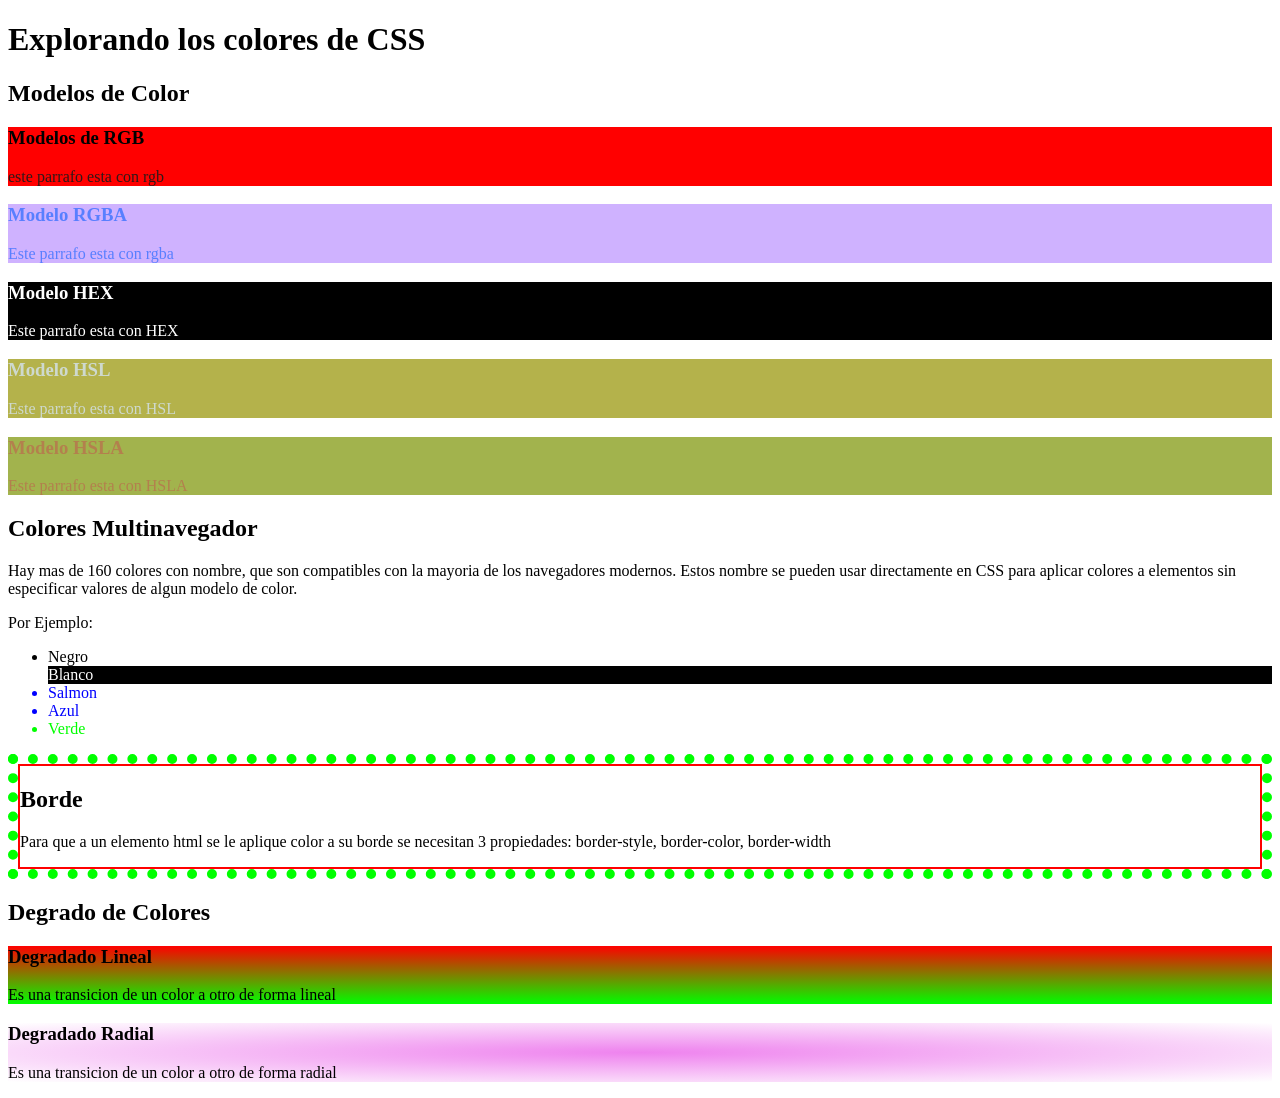
==== Tarea 10/index.html @ ccaa3da0 "Se agregó Tarea 10" ====
<!DOCTYPE html>
<html lang="en">

<head>
    <meta charset="UTF-8">
    <meta name="viewport" content="width=device-width, initial-scale=1.0">
    <title>Document</title>
    <meta name="Author" content="Angel De La Cruz Gutiérrez">
    <link rel="stylesheet" href="css/style.css">
</head>

<body>
    <header>
        <h1>Explorando los colores de CSS</h1>
    </header>
    <main>
        <section>
            <h2>Modelos de Color</h2>
            <article class="rgb">
                <h3>Modelos de RGB</h3>
                <p>este parrafo esta con rgb</p>
            </article>
            <article class="rgba">
                <h3>Modelo RGBA</h3>
                <p>Este parrafo esta con rgba</p>
            </article>
            <article class="hex">
                <h3>Modelo HEX</h3>
                <p>Este parrafo esta con HEX</p>
            </article>
            <article class="hsl">
                <h3>Modelo HSL</h3>
                <p>Este parrafo esta con HSL</p>
            </article>
            <article class="hsla">
                <h3>Modelo HSLA</h3>
                <p>Este parrafo esta con HSLA</p>
            </article>
        </section>
        <section>
            <h2>Colores Multinavegador</h2>
            <p>
                Hay mas de 160 colores con nombre,
                que son compatibles con la mayoria de
                los navegadores modernos. Estos nombre se pueden usar
                directamente en CSS para aplicar colores a elementos sin especificar
                valores de algun modelo de color.
            </p>
            <p>Por Ejemplo: </p>
            <ul>
                <li class="black">Negro</li>
                <li class="white">Blanco </li>
                <li class="blue">Salmon</li>
                <li class="blue">Azul</li>
                <li class="lime">Verde</li>
            </ul>
        </section>

        <section class="borde">
            <article class="borde-interno">
                <h2>Borde</h2>
                <p>
                    Para que a un elemento html se le aplique color a su borde
                    se necesitan 3 propiedades: border-style, border-color, border-width
                </p>
            </article>
        </section>

        <h2>Degrado de Colores</h2>
        <article class="lineal">
            <h3>Degradado Lineal</h3>
            <p>Es una transicion de un color a otro de forma lineal</p>
        </article>
        <article class="radial">
            <h3>Degradado Radial</h3>
            <p>
                Es una transicion de un color a otro de forma radial
            </p>
        </article>

        <section>

        </section>
    </main>
</body>

</html>
---- Tarea 10/css/style.css ----
/*Modelo RGB*/

.rgb 
{
    background-color: rgb(255,0,0);
    color: rgb(48,24,24);
}
.rgb h3
{
color: rgb(0,0,0);
}
/*MODELO RGBA*/
.rgba
{
    background-color: rgba(98, 0, 255, 0.301);
    color: rgba(12, 93, 255, 0.608);
}
/*Modelo Hex*/
.hex
{
    background-color: #000;
    color: #fff;
}
/*MODELO HSL*/
.hsl
{
    background-color: hsl(59, 41%, 50%);
    color: hsl(120, 12%, 83%);
}
/*MODELO HSLA*/
.hsla
{
    background-color: hsla(70, 40%, 50%);
    color: hsla(30, 40%, 50%);
}
/*Colores Multinavegador*/
.black{color: black;}
.white{color: white;
background-color: black;}
.salmon{color: salmon;}
.blue{color: blue;}
.lime{color: lime;}

/*BORDER*/
.borde 
{
    /* border-style: double ;
    border-color: red;
    border-width: 10px; */
    border: 10px dotted lime;

}
.borde-interno
{
    border: 2px solid red;
}

.lineal
{
    background-image: linear-gradient(to bottom, red, lime);
}
.radial
{
    background-image: radial-gradient(ellipse, violet, white);   
}
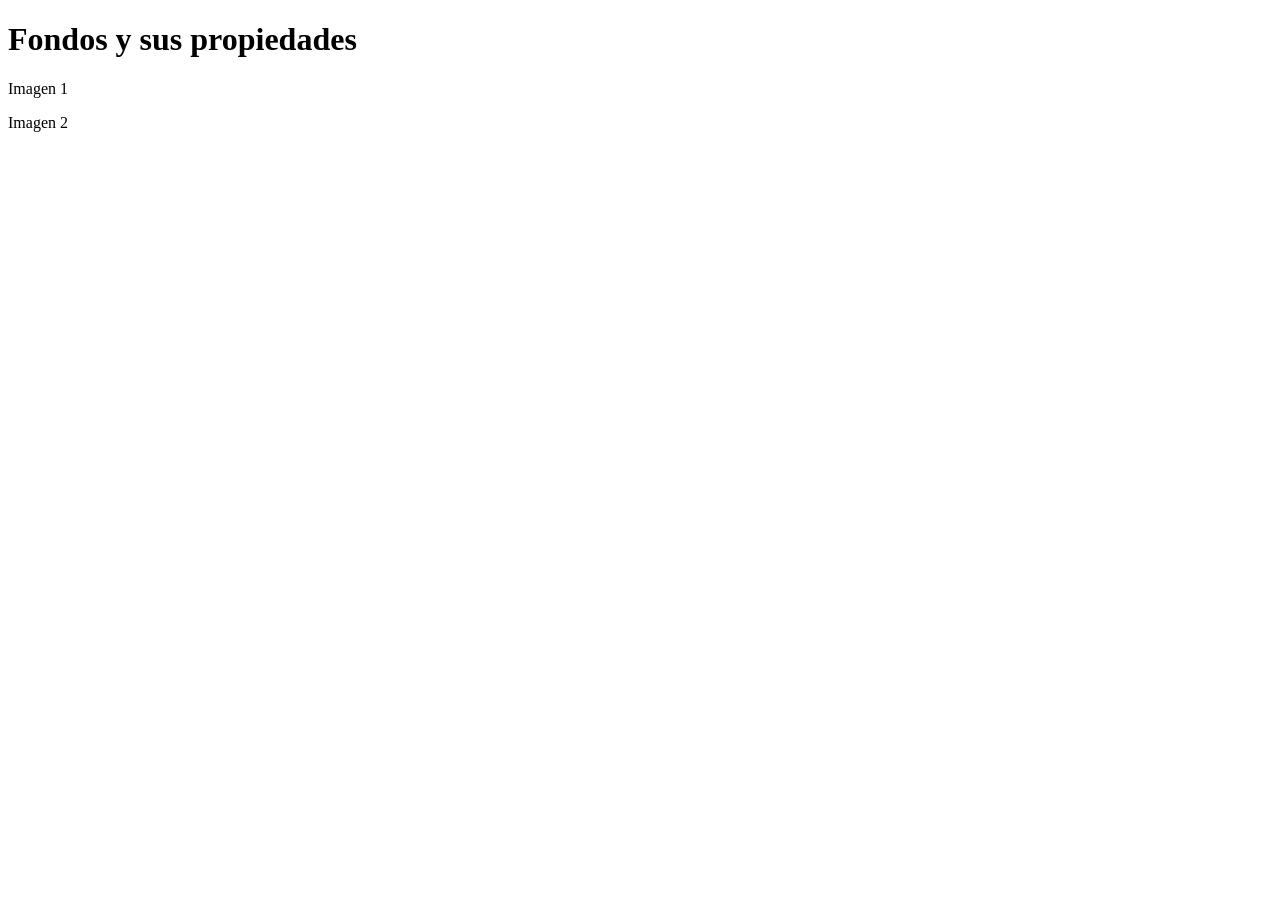
==== commit 5ceeec75: "Update index.html" ====
--- a/Tarea 10/index.html
+++ b/Tarea 10/index.html
@@ -1,87 +1,23 @@
 <!DOCTYPE html>
-<html lang="en">
-
+<html lang="es">
 <head>
     <meta charset="UTF-8">
     <meta name="viewport" content="width=device-width, initial-scale=1.0">
-    <title>Document</title>
-    <meta name="Author" content="Angel De La Cruz Gutiérrez">
-    <link rel="stylesheet" href="css/style.css">
+    <title>Fondos y sus propiedades</title>
+    <meta name="author" content="Su nombre">
+    <link rel="stylesheet" href="css/estilos.css">
 </head>
-
 <body>
     <header>
-        <h1>Explorando los colores de CSS</h1>
+        <h1>Fondos y sus propiedades</h1>
     </header>
     <main>
-        <section>
-            <h2>Modelos de Color</h2>
-            <article class="rgb">
-                <h3>Modelos de RGB</h3>
-                <p>este parrafo esta con rgb</p>
-            </article>
-            <article class="rgba">
-                <h3>Modelo RGBA</h3>
-                <p>Este parrafo esta con rgba</p>
-            </article>
-            <article class="hex">
-                <h3>Modelo HEX</h3>
-                <p>Este parrafo esta con HEX</p>
-            </article>
-            <article class="hsl">
-                <h3>Modelo HSL</h3>
-                <p>Este parrafo esta con HSL</p>
-            </article>
-            <article class="hsla">
-                <h3>Modelo HSLA</h3>
-                <p>Este parrafo esta con HSLA</p>
-            </article>
+        <section class="fondo1">
+            <p>Imagen 1</p>
         </section>
-        <section>
-            <h2>Colores Multinavegador</h2>
-            <p>
-                Hay mas de 160 colores con nombre,
-                que son compatibles con la mayoria de
-                los navegadores modernos. Estos nombre se pueden usar
-                directamente en CSS para aplicar colores a elementos sin especificar
-                valores de algun modelo de color.
-            </p>
-            <p>Por Ejemplo: </p>
-            <ul>
-                <li class="black">Negro</li>
-                <li class="white">Blanco </li>
-                <li class="blue">Salmon</li>
-                <li class="blue">Azul</li>
-                <li class="lime">Verde</li>
-            </ul>
-        </section>
-
-        <section class="borde">
-            <article class="borde-interno">
-                <h2>Borde</h2>
-                <p>
-                    Para que a un elemento html se le aplique color a su borde
-                    se necesitan 3 propiedades: border-style, border-color, border-width
-                </p>
-            </article>
-        </section>
-
-        <h2>Degrado de Colores</h2>
-        <article class="lineal">
-            <h3>Degradado Lineal</h3>
-            <p>Es una transicion de un color a otro de forma lineal</p>
-        </article>
-        <article class="radial">
-            <h3>Degradado Radial</h3>
-            <p>
-                Es una transicion de un color a otro de forma radial
-            </p>
-        </article>
-
-        <section>
-
+        <section class="fondo2">
+            <p>Imagen 2</p>
         </section>
     </main>
 </body>
-
-</html>+</html>
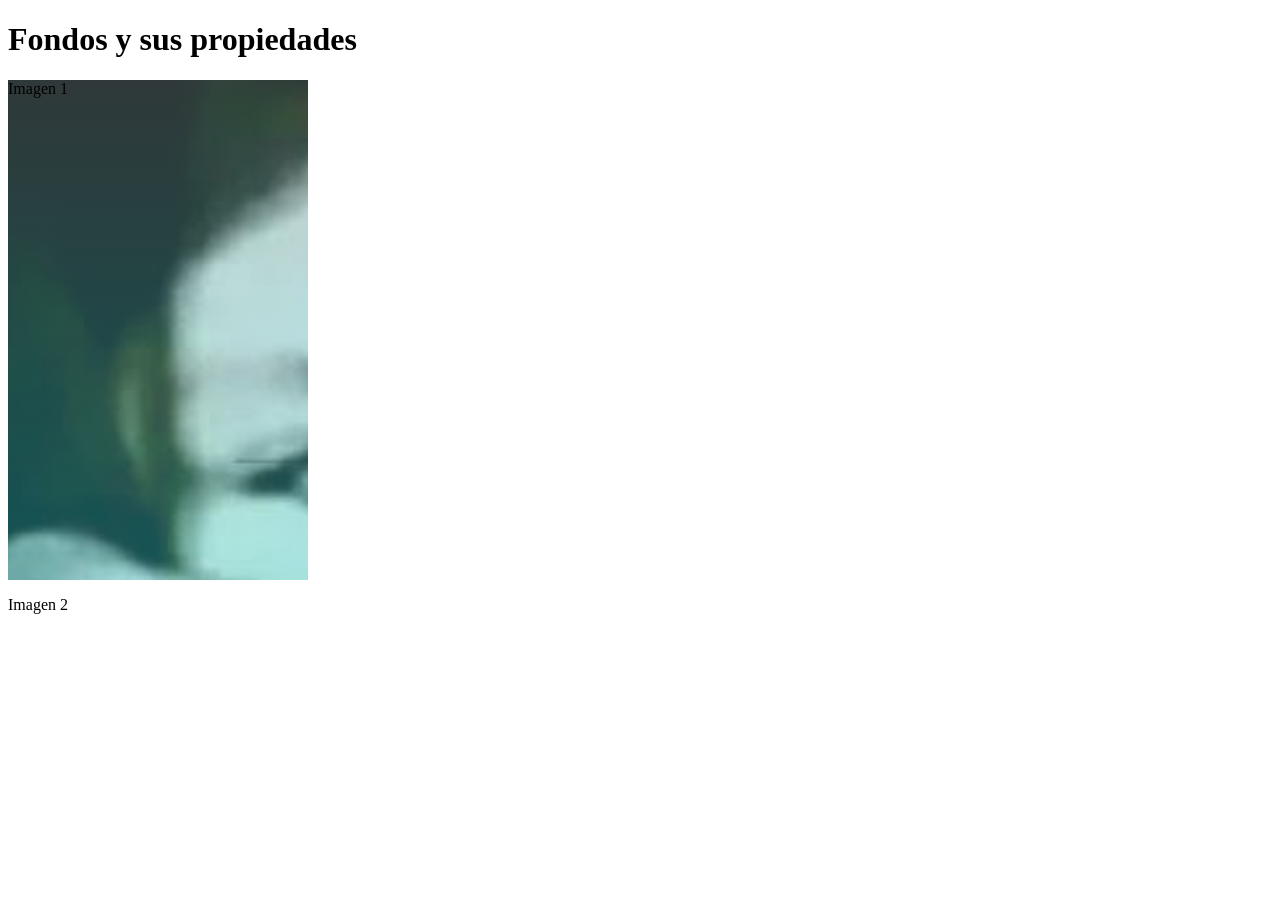
==== commit 24925a3e: "Update index.html" ====
--- a/Tarea 10/index.html
+++ b/Tarea 10/index.html
@@ -4,8 +4,8 @@
     <meta charset="UTF-8">
     <meta name="viewport" content="width=device-width, initial-scale=1.0">
     <title>Fondos y sus propiedades</title>
-    <meta name="author" content="Su nombre">
-    <link rel="stylesheet" href="css/estilos.css">
+    <meta name="author" content="Angel De La Cruz Gutiérrez">
+    <link rel="stylesheet" href="css/style.css">
 </head>
 <body>
     <header>
--- a/Tarea 10/css/style.css
+++ b/Tarea 10/css/style.css
@@ -0,0 +1,25 @@
+.fondo1 {
+    /*bg-image permite agregar imagenes como fondo de un elemento y también se pueden agregar gradientes*/
+    background-image: linear-gradient(to top, rgba(0, 255, 255, 0.404), rgba(128, 128, 128, 0.404)), url(../imagenes/suimagen.jpg);
+
+    /* Backgound-siza(cover, contain, width(px)-heigth(px))
+    Especifíca el tamaño de la imagen de fondo */
+    background-size: cover;
+
+    /* Background-repeat (repeat, no repeat, repeat-x, repeat-y)
+    Aplica cuando la imagen es más pequeña que su contenedor */
+    background-repeat: no-repeat;
+
+    /* Background-position (top, bottom, center, right, left)
+    establecer la posición inicial de una imagen en su contenedor */
+    background-position: bottom;
+
+    /* Background-attachment (scroll, fixed)
+    se utiliza para wue la imagen quede fija en su contenedor cuando un usuario se desplaza por la página */
+    background-attachment: fixed;
+
+    /* Propiedades generales de contenedor */
+    height: 500px;
+    width: 300px;
+    
+}
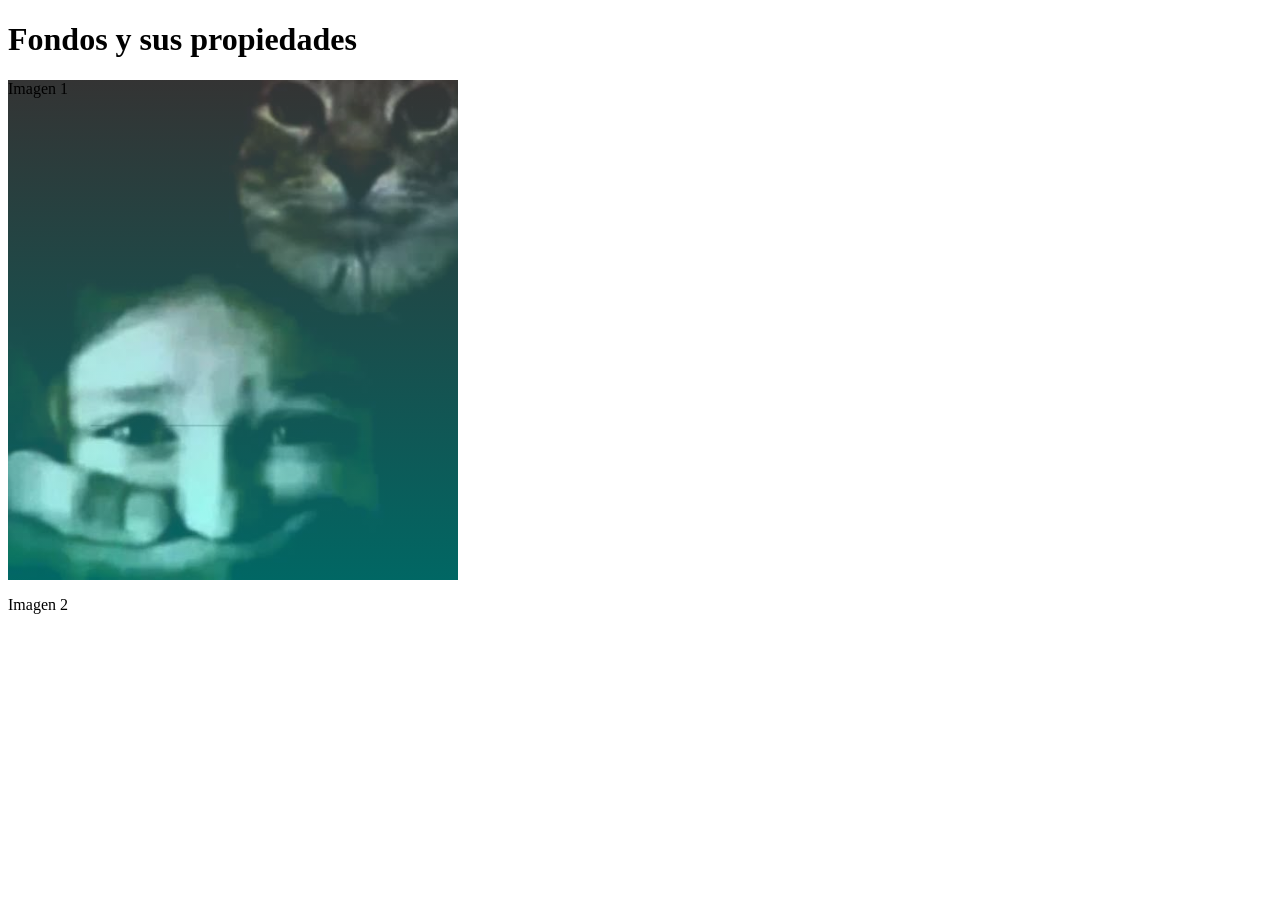
==== commit 4151d4d4: "Se agregó tarea 10" ====
--- a/Tarea 10/index.html
+++ b/Tarea 10/index.html
@@ -20,4 +20,4 @@
         </section>
     </main>
 </body>
-</html>
+</html>
--- a/Tarea 10/css/style.css
+++ b/Tarea 10/css/style.css
@@ -1,8 +1,8 @@
 .fondo1 {
     /*bg-image permite agregar imagenes como fondo de un elemento y también se pueden agregar gradientes*/
-    background-image: linear-gradient(to top, rgba(0, 255, 255, 0.404), rgba(128, 128, 128, 0.404)), url(../imagenes/suimagen.jpg);
+    background-image: linear-gradient(to top, rgba(2, 255, 247, 0.404), rgba(128, 128, 128, 0.404)), url(../imagenes/suimagen.jpg);
 
-    /* Backgound-siza(cover, contain, width(px)-heigth(px))
+    /* Backgound-size(cover, contain, width(px)-heigth(px))
     Especifíca el tamaño de la imagen de fondo */
     background-size: cover;
 
@@ -16,10 +16,10 @@
 
     /* Background-attachment (scroll, fixed)
     se utiliza para wue la imagen quede fija en su contenedor cuando un usuario se desplaza por la página */
-    background-attachment: fixed;
+    background-attachment: scroll;
 
     /* Propiedades generales de contenedor */
     height: 500px;
-    width: 300px;
+    width: 450px;
     
-}
+}
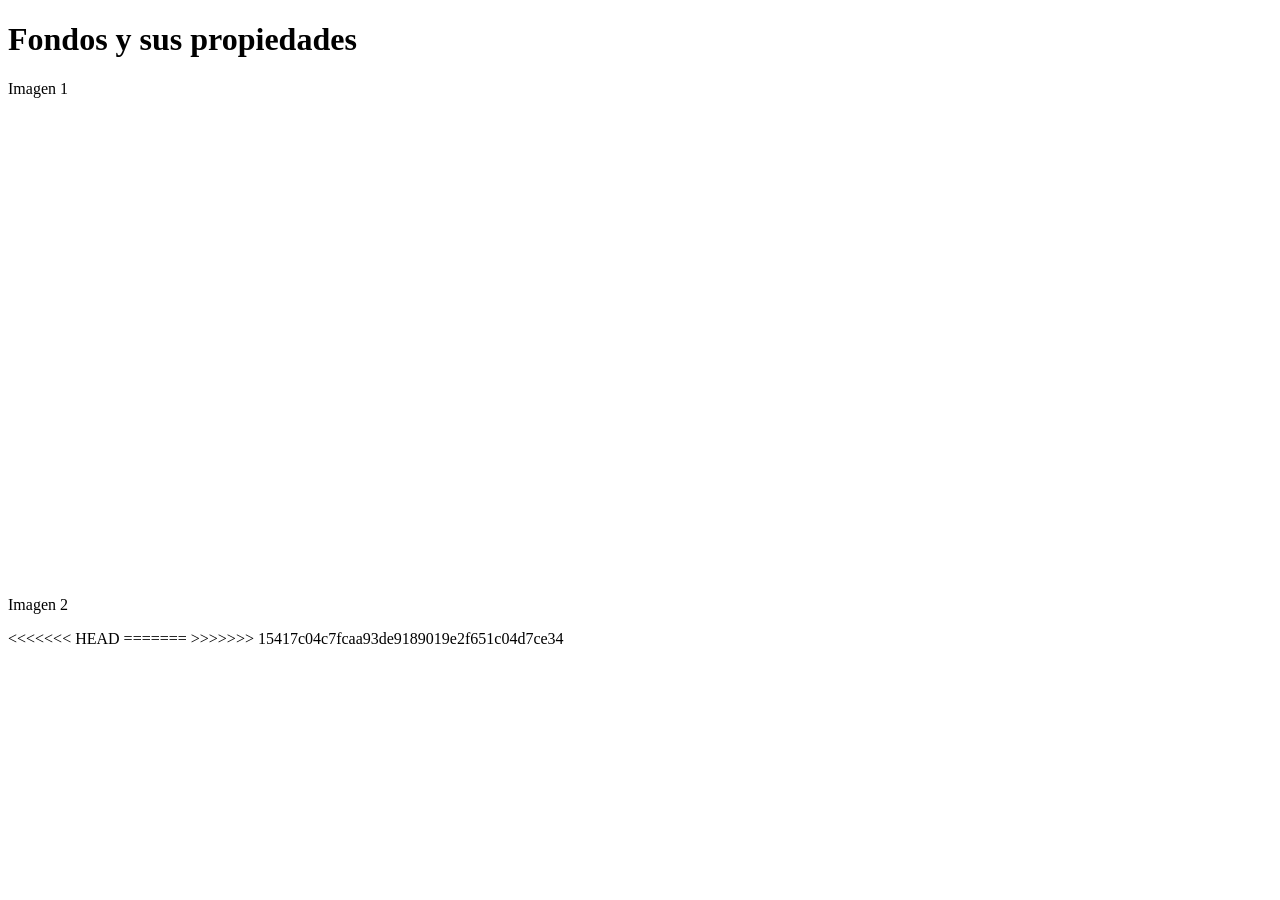
==== commit e93062cd: "Se agregó tarea 10" ====
--- a/Tarea 10/index.html
+++ b/Tarea 10/index.html
@@ -20,4 +20,8 @@
         </section>
     </main>
 </body>
-</html>+<<<<<<< HEAD
+</html>
+=======
+</html>
+>>>>>>> 15417c04c7fcaa93de9189019e2f651c04d7ce34
--- a/Tarea 10/css/style.css
+++ b/Tarea 10/css/style.css
@@ -1,8 +1,14 @@
 .fondo1 {
     /*bg-image permite agregar imagenes como fondo de un elemento y también se pueden agregar gradientes*/
+<<<<<<< HEAD
     background-image: linear-gradient(to top, rgba(2, 255, 247, 0.404), rgba(128, 128, 128, 0.404)), url(../imagenes/suimagen.jpg);
 
     /* Backgound-size(cover, contain, width(px)-heigth(px))
+=======
+    background-image: linear-gradient(to top, rgba(0, 255, 255, 0.404), rgba(128, 128, 128, 0.404)), url(../imagenes/suimagen.jpg);
+
+    /* Backgound-siza(cover, contain, width(px)-heigth(px))
+>>>>>>> 15417c04c7fcaa93de9189019e2f651c04d7ce34
     Especifíca el tamaño de la imagen de fondo */
     background-size: cover;
 
@@ -16,10 +22,20 @@
 
     /* Background-attachment (scroll, fixed)
     se utiliza para wue la imagen quede fija en su contenedor cuando un usuario se desplaza por la página */
+<<<<<<< HEAD
     background-attachment: scroll;
 
     /* Propiedades generales de contenedor */
     height: 500px;
     width: 450px;
     
-}+}
+=======
+    background-attachment: fixed;
+
+    /* Propiedades generales de contenedor */
+    height: 500px;
+    width: 300px;
+    
+}
+>>>>>>> 15417c04c7fcaa93de9189019e2f651c04d7ce34
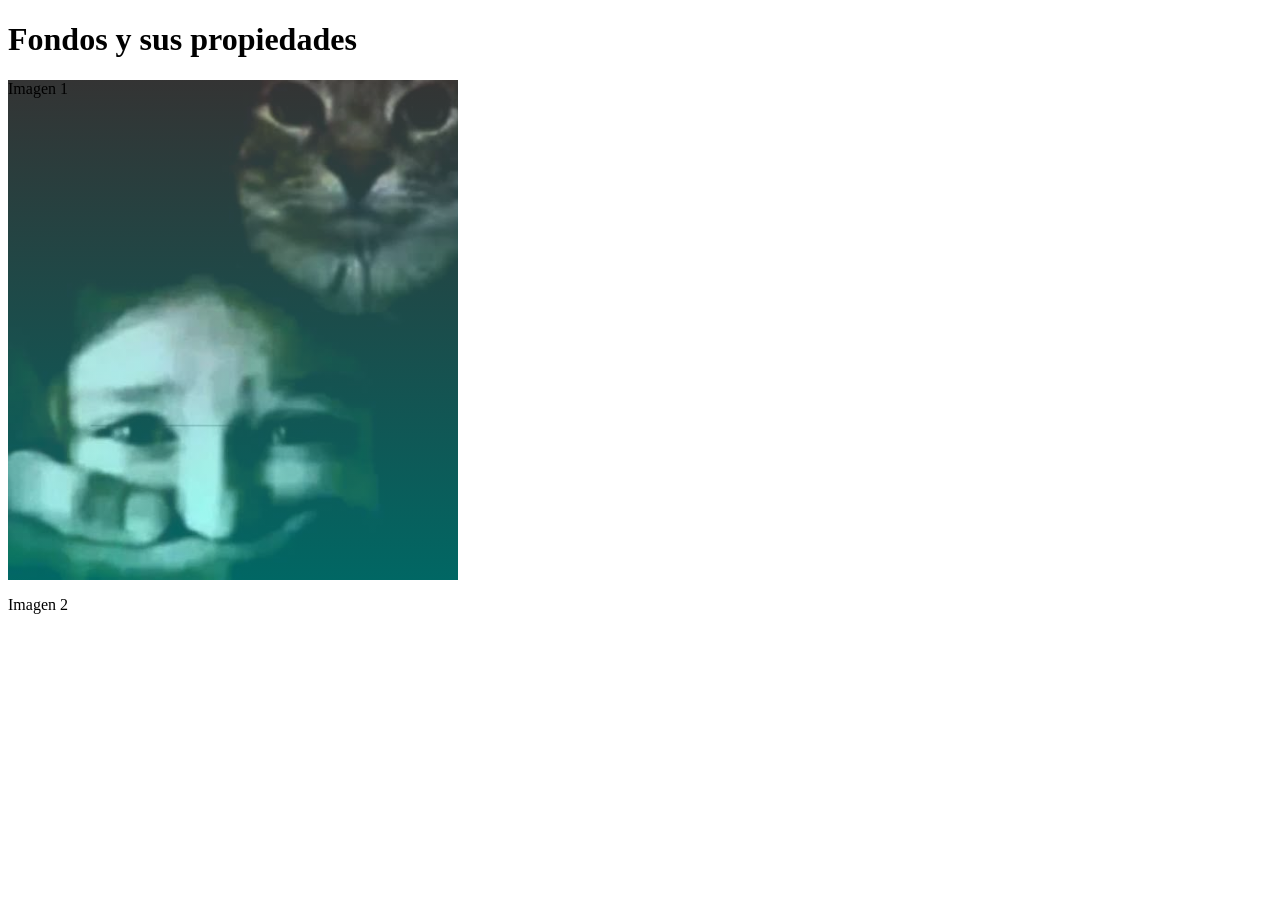
==== commit 4a9bf81f: "Se agregó tarea 10" ====
--- a/Tarea 10/index.html
+++ b/Tarea 10/index.html
@@ -20,8 +20,4 @@
         </section>
     </main>
 </body>
-<<<<<<< HEAD
 </html>
-=======
-</html>
->>>>>>> 15417c04c7fcaa93de9189019e2f651c04d7ce34
--- a/Tarea 10/css/style.css
+++ b/Tarea 10/css/style.css
@@ -1,14 +1,8 @@
 .fondo1 {
     /*bg-image permite agregar imagenes como fondo de un elemento y también se pueden agregar gradientes*/
-<<<<<<< HEAD
     background-image: linear-gradient(to top, rgba(2, 255, 247, 0.404), rgba(128, 128, 128, 0.404)), url(../imagenes/suimagen.jpg);
 
     /* Backgound-size(cover, contain, width(px)-heigth(px))
-=======
-    background-image: linear-gradient(to top, rgba(0, 255, 255, 0.404), rgba(128, 128, 128, 0.404)), url(../imagenes/suimagen.jpg);
-
-    /* Backgound-siza(cover, contain, width(px)-heigth(px))
->>>>>>> 15417c04c7fcaa93de9189019e2f651c04d7ce34
     Especifíca el tamaño de la imagen de fondo */
     background-size: cover;
 
@@ -22,20 +16,10 @@
 
     /* Background-attachment (scroll, fixed)
     se utiliza para wue la imagen quede fija en su contenedor cuando un usuario se desplaza por la página */
-<<<<<<< HEAD
     background-attachment: scroll;
 
     /* Propiedades generales de contenedor */
     height: 500px;
     width: 450px;
     
-}
-=======
-    background-attachment: fixed;
-
-    /* Propiedades generales de contenedor */
-    height: 500px;
-    width: 300px;
-    
-}
->>>>>>> 15417c04c7fcaa93de9189019e2f651c04d7ce34
+}
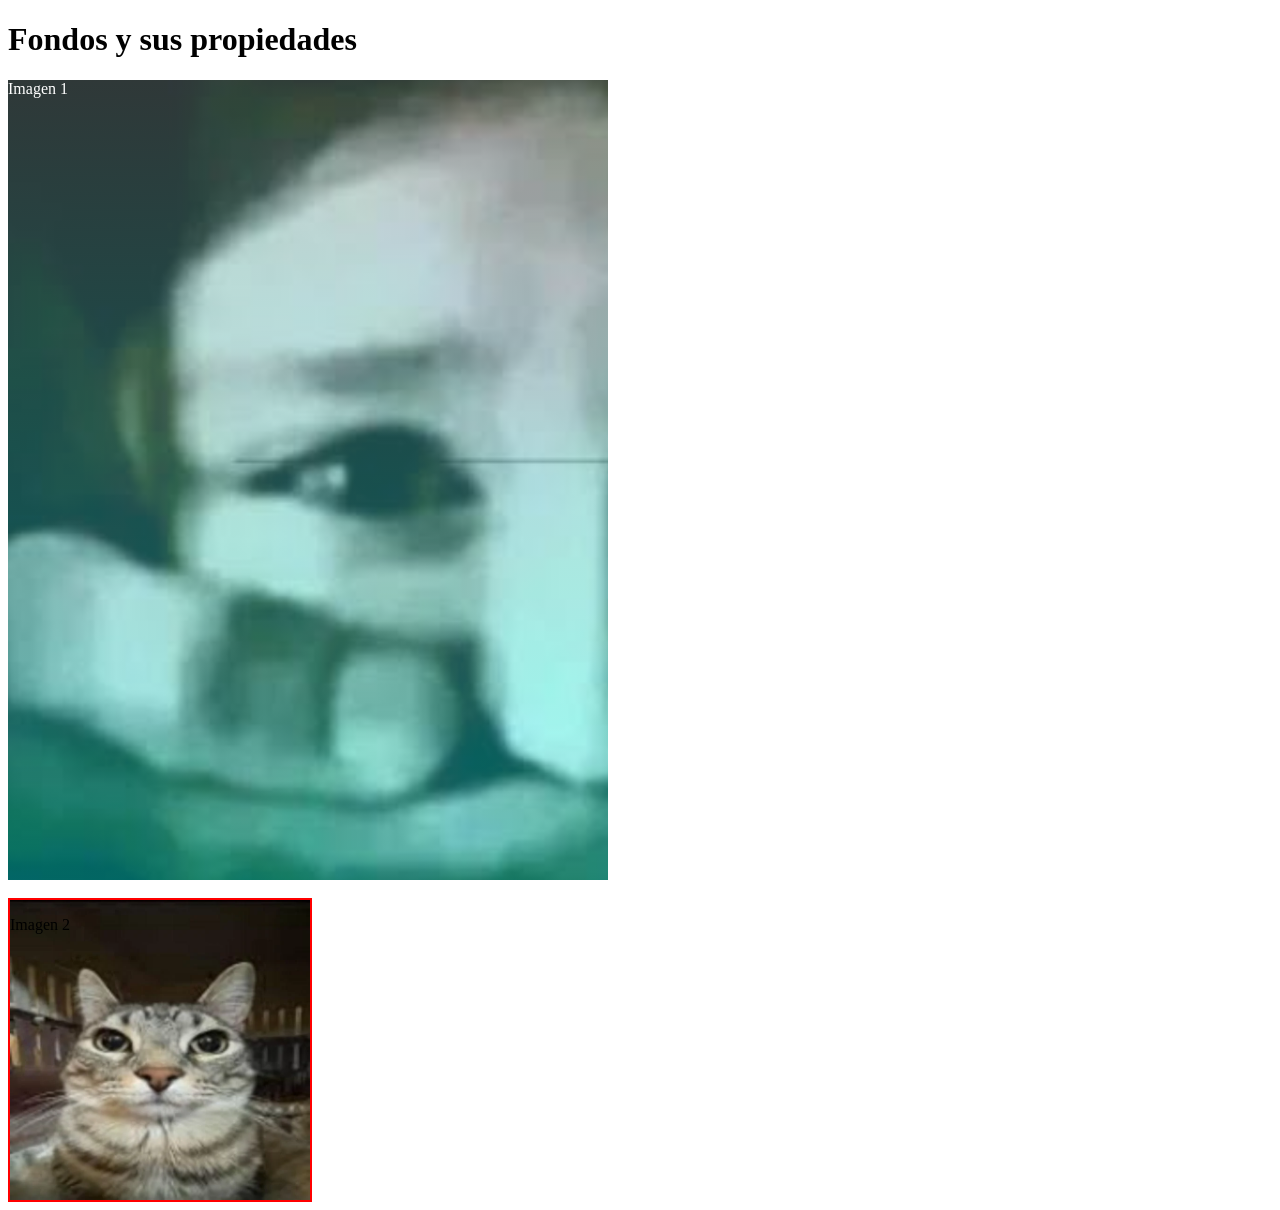
==== commit 81d7eb2f: "Se agregó Tarea 10" ====
--- a/Tarea 10/index.html
+++ b/Tarea 10/index.html
@@ -13,8 +13,9 @@
     </header>
     <main>
         <section class="fondo1">
-            <p>Imagen 1</p>
+            <p class="p-1">Imagen 1</p>
         </section>
+        <br>
         <section class="fondo2">
             <p>Imagen 2</p>
         </section>
--- a/Tarea 10/css/style.css
+++ b/Tarea 10/css/style.css
@@ -19,7 +19,26 @@
     background-attachment: scroll;
 
     /* Propiedades generales de contenedor */
-    height: 500px;
-    width: 450px;
+    height: 800px;
+    width: 600px;
     
+     /*background-attachment (scroll y fixed) 
+    se utiliza para que la imagen quede fija cuando un usuario se desplaza
+    por la pagina*/
+
+    background-attachment: fixed;
+}
+
+.p-1
+{
+    color: white;
+}
+
+.fondo2
+{
+    /*background: (image) (position) / (size) (repeat) (attachment) (color)*/
+    background: url(../imagenes/gato-quieto.webp) center / cover no-repeat scroll rgba(255, 255, 255, 0.376);
+    width: 300px;
+    height: 300px;
+    border: 2px solid red;
 }
